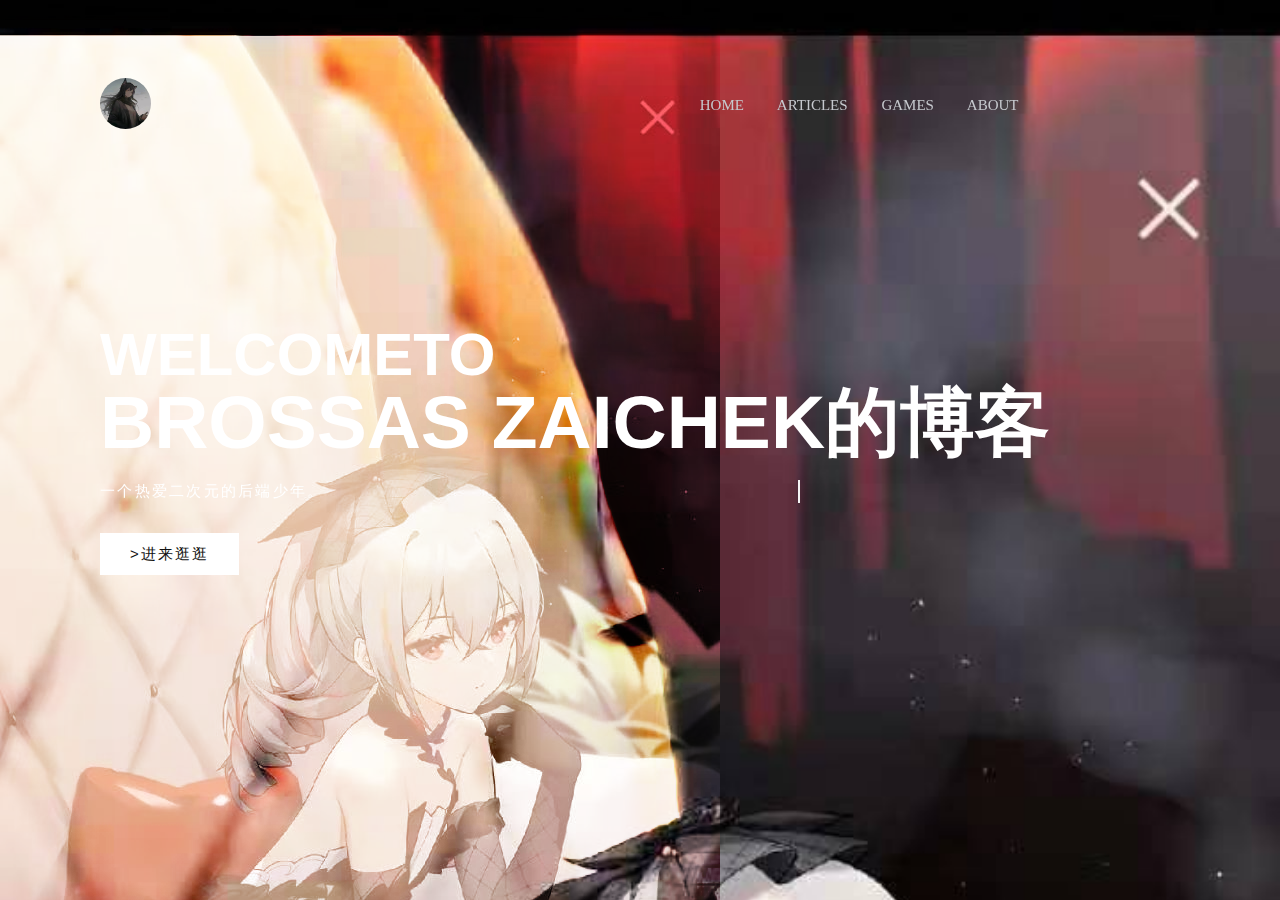
==== index.html @ ea4746e1 "Update index.html" ====
<!DOCTYPE html>
<html lang="zh">

<head>
    <meta charset="UTF-8">
    <title>Brossas Zaichek的博客</title>
    
    <meta name="keywords" content="Brossas Zaichek">
    <meta name="description" content="A blog by Brossas Zaichek">

    <!-- CSS -->
    <link type="text/css" rel="stylesheet" href="css/common.css">
    <link type="text/css" rel="stylesheet" href="css/style.css">
    <link type="text/css" rel="stylesheet" href="css/iconfont.css">
    <!-- JavaScript -->
    <script type="text/javascript" src="js/loading.js"></script>
    <script type="text/javascript" src="js/common.js"></script>
</head>

    <body>
        <section class="showcase">
            <header>
                <h2 class="logo">
                    <a href="/">
                        
                        <img class="logoimg" src="img/avatar.jpg" style="width: 1.5em;border-radius: 50%;"
                            alt="avatar">
                    </a>
                </h2>
                <div class="headers">
                    <nav>
                        <a href="/">
                            HOME
                        </a>
                        <a href="/articles/">
                            ARTICLES
                        </a>
                        <a href="/games/">
                            GAMES
                        </a>
                        <a href="/about/">
                            ABOUT
                        </a>
                        </p>
                    </nav>
                </div>
                <div class="toggle" class="header">
                </div>
            </header>

            <div class="overlay"></div>
            <div class="text" id="text">
                <h3>WelcomeTo</h3>
                <h2>Brossas Zaichek的博客</h2>
                <p class="typing">
                    一个热爱二次元的后端少年。
                </p>
                <a class="button" href="https://github.com/BrossasZ/-3rd/blob/main/%E5%B4%A9%E5%9D%8F3rd%E8%BF%B7%E5%9F%8E%E9%AA%87%E5%85%94%EF%BC%8C%E6%8A%80%E8%83%BD%E5%8F%8A%E5%85%B6%E4%BB%8B%E7%BB%8D">>进来逛逛</a>
            </div>
            <ul class="social">
                <li><a href="/about/"><span class="iconfont icon-about"></span></a></li>
                <li><a href="http://github.com/brossasz/" target="_blank" rel="noreferrer"><span
                            class="iconfont icon-github"></span></a></li>
            </ul>
        </section>
    
        <script src="js/script.js"></script>
    </body>

</html>
---- css/style.css ----
/* Font引用 */
@font-face {
  font-family: 'Furore';
  src: local('Furore'), local('Furore');
  src: url(/css/font/Furore.otf),
    url(/css/font/Furore.ttf) format(ttf) url(/css/font/Furore.woff) format(woff);
}

@font-face {
  font-family: 'Microsoft Yahei';
  src: local(Microsoft), local('Microsoft Yahei');
  src: url(/css/font/WeiRuanYaHei.ttf);
  font-display: swap;
}

@font-face {
  font-family: 'MicrosoftYaqiHeiBold';
  src: local('MicrosoftYaqiHeiBold'), local('MicrosoftYaqiHeiBold');
  src: url(/css/font/MicrosoftYaqiHeiBold-2.ttf);
  font-display: swap;
}

/* 粗体优化 */
b {
  font-family: 'MicrosoftYaqiHeiBold';

}

.iconfont {
  font-family: "iconfont" !important;
  font-size: 16px;
  font-style: normal;
  -webkit-font-smoothing: antialiased;
  -moz-osx-font-smoothing: grayscale;
}

html {
  background-image:url('/img/background.jpg');
 background-repeat:no-repeat;
 background-attachment:fixed;
     background-size:cover;
  color: #c6c9ce;
  font-size: 15px;
  line-height: 1.5;
  overflow-x: hidden;
}

body {
  -webkit-tap-highlight-color: rgba(255, 255, 255, 0);
  -webkit-overflow-scrolling: touch
}

html,
body {
  position: relative;
  min-height: 100%;
  height: 100%
}

nav {
  font-family: 'Furore', 'MicrosoftYaqiHeiBold', 'MicrosoftYahei';
}

header {
  font-family: 'Furore', 'MicrosoftYaqiHeiBold', 'MicrosoftYahei';
}

p {
  color: #c6c9ce;
}

.lock {
  overflow: hidden;
  max-height: 100%
}

body,
input,
button,
textarea,
select,
option {
  font: normal 1em 'MicrosoftYaqiHeiBold', 'MicrosoftYahei'"Microsoft Yahei", sans-serif
}

body,
h1,
h2,
h3,
h4,
h5,
h6,
p,
figure,
pre,
dl,
dd,
blockquote,
button,
input {
  margin: 0
}

input,
legend,
input,
textarea,
button {
  padding: 0
}

form,
fieldset,
th,
td {
  margin: 0;
  padding: 0
}

ol,
ul {
  margin: 12px 0;
  padding: 0 0 0 32px
}

ol.reset,
ul.reset {
  margin: 0;
  padding: 0;
  list-style: none
}

ol ol,
ol ul,
ul ol,
ul ul {
  margin-top: 0;
  margin-bottom: 0
}

p {
  margin: 12px 0
}

small {
  font-size: 75%;
  line-height: 1
}

main {
  display: block
}

template {
  display: none
}

img {
  max-width: 100%;
  border: none
}

img,
input,
button,
label {
  vertical-align: middle
}

i {
  font-style: normal
}

h1,
h2,
h3,
h4,
h5,
h6 {
  font-weight: 400
}

h1,
.h1 {
  font-size: 44px;
  line-height: 48px;
  color: #c6c9ce
}

h2,
.h2 {
  font-size: 34px;
  line-height: 40px
}

h3,
.h3 {
  font-size: 24px;
  line-height: 32px
}

h4,
.h4 {
  font-size: 20px;
  line-height: 28px
}

h5,
.h5 {
  font-size: 16px;
  line-height: 24px
}

h6,
.h6 {
  font-size: 12px;
  line-height: 20px
}

input[type="button"],
input[type="submit"],
input[type="search"],
input[type="reset"] {
  cursor: pointer;
  -webkit-appearance: button
}

input:focus,
select:focus,
button:focus,
textarea:focus {
  outline: none
}

textarea {
  resize: none
}

a {
  background-color: transparent;
  background-image: none;
  color: #c6c9ce;
  text-decoration: none;
  outline: 0
}

a:hover {
  color: #1e1e1e;
  text-decoration: double
}

hr,
.hr {
  border: 0;
  border-top: 1px solid #dadada;
  box-sizing: content-box;
  display: block;
  height: 0;
  margin-top: 24px;
  margin-bottom: 24px
}

.fl {
  float: left
}

.fr {
  float: right
}

.tr {
  text-align: right
}

.tc {
  text-align: center
}

header {
  margin-top: 40px;
  margin-bottom: 40px;
  position: fixed;
  line-height: 40px;
}

.headers {
  position: position;
  margin-left: 10px;
  top: -10px;
  width: 70%;
  text-align: right;
  margin-top: 55px;
  margin-bottom: 40px;
  word-spacing: 30px;
  font-family: 'Furore', 'MicrosoftYaqiHeiBold', 'MicrosoftYahei';

}

a:link {
  color: #c6c9ce;
}

a:visited {
  color: #c6c9ced7;
}

a:hover {
  color: #03a9f4;
}

a:active {
  color: #0078d7;
}

.logoimg {
  display: inline-block;
}

.main {

  color: honeydew;
  position: absolute;
  top: 50%;
  left: 5%
}

.typing {
  color: #fff;
  overflow: hidden;
  border-right: .15em solid whitesmoke;
  white-space: nowrap;
  margin: 0;
  letter-spacing: .15em;
  animation:
    typing 4s steps(60, end),
    blink-caret .5s step-end infinite,
    show 0.3s;
  animation-delay: 0.3s;
  text-align: left;
}

@keyframes typing {
  from {
    width: 0;
    display: block;
  }

  to {
    width: 100%;
    display: block;
  }
}

@keyframes blink-caret {

  from,
  to {
    border-color: transparent
  }

  50% {
    border-color: white
  }
}

.more {
  margin-bottom: 10px;
  margin-left: 40px;
  margin-right: 40px;
}


/* 
设计有加载动画，
使用<div class="loadingcircle"></div>引用。

.loadingcircle {
  width: 50px;
  height: 50px;
  border-radius: 50%;
  background: #c6c9ce;
  -webkit-mask:
    repeating-conic-gradient(#0000 0deg, #000 1deg 70deg, #0000 71deg 90deg),
    radial-gradient(farthest-side, #0000 calc(100% - 9px), #000 calc(100% - 8px));
  -webkit-mask-composite: destination-in;
  mask-composite: intersect;
  animation: s5 1s infinite;
} 

@keyframes s5 {
  to {
    transform: rotate(.5turn)
  }
}
*/

body {
  display: grid;
  grid-template-columns: repeat(auto-fit, minmax(250px, 1fr));
  grid-auto-rows: 130px;
  place-items: center;
}

* {
  box-sizing: border-box;
}

/* [class*=classic]:before {
  content: "Loading...";
}

.classic {
  font-weight: bold;
  font-family: Furore;
  font-size: 30px;
  animation: c1 1s linear infinite alternate;
}

@keyframes c1 {
  to {
    opacity: 0
  }
} */


header {
  margin: 0;
  padding: 0;
  box-sizing: border-box;
  font-family: 'Furore', sans-serif;
}

body .text {
  margin: 0;
  padding: 0;
  box-sizing: border-box;
  font-family: sans-serif, 'MicrosoftYahei', 'MicrosoftYaqiHeiBold';
}

header {
  position: absolute;
  top: -10px;
  left: 0;
  width: 100%;
  padding: 40px 100px;
  z-index: 1000;
  display: flex;
  justify-content: space-between;
  align-items: center;
}

header .logo {
  color: #c6c9ce;
  text-transform: uppercase;
  cursor: pointer;
  display: inline-block;
}

.toggle {
  position: relative;
  width: 60px;
  height: 60px;
  background: url(../img/menu.png);
     background-size:cover;
  background-repeat: no-repeat;
  background-size: 30px;
  background-position: center;
  cursor: pointer;
}

.toggle.active {
  background: url(../img/close.png);
  background-repeat: no-repeat;
  background-size: 25px;
  background-position: center;
  cursor: pointer;
}

.showcase {
  position: absolute;
  right: 0;
  width: 100%;
  min-height: 100vh;
  padding: 100px;
  display: flex;
  justify-content: space-between;
  align-items: center;
  background-image:url('/img/background.jpg');
     background-size:cover;
 background-repeat:no-repeat;
 background-attachment:fixed;
  transition: 0.5s;
  z-index: 2;
}

.showcase.active {
  right: 300px;
}

.showcase video {
  position: absolute;
  top: 0;
  left: 0;
  width: 100%;
  height: 100%;
  object-fit: cover;
  opacity: 0.8;
}

.overlay {
  position: absolute;
  top: 0;
  left: 0;
  width: 100%;
  height: 100%;
  background-image:url('/img/background.jpg');
 background-repeat:no-repeat;
 background-attachment:fixed;
  mix-blend-mode: overlay;
}

.text {
  position: relative;
  z-index: 10;
}

.text h2 {
  font-size: 5em;
  font-weight: 800;
  color: #fff;
  line-height: 1em;
  text-transform: uppercase;
}

.text h3 {
  font-size: 4em;
  font-weight: 700;
  color: #fff;
  line-height: 1em;
  text-transform: uppercase;
}

.text p {
  font-size: 1em;
  color: #fff;
  margin: 20px 0;
  font-weight: 400;
  max-width: 700px;
}

.text a.button {
  display: inline-block;
  font-size: 1em;
  background: #fff;
  padding: 10px 30px;
  text-transform: uppercase;
  text-decoration: none;
  font-weight: 500;
  margin-top: 10px;
  color: #111;
  letter-spacing: 2px;
  transition: 0.2s;
}

.text a.button:hover {
  letter-spacing: 6px;
}

.social {
  position: absolute;
  z-index: 10;
  bottom: 20px;
  display: flex;
  justify-content: center;
  align-items: center;
}

.social li {
  list-style: none;
}

.social li a {
  display: inline-block;
  margin-right: 20px;
  filter: invert(1);
  transform: scale(0.5);
  transition: 0.5s;
}

.social li a:hover {
  transform: scale(0.5) translateY(-15px);
}

.menu {
  position: absolute;
  top: 0;
  right: 0;
  width: 300px;
  height: 100%;
  display: flex;
  justify-content: center;
  align-items: center;
}

.menu ul {
  position: relative;
}

.menu ul li {
  list-style: none;
}

.menu ul li a {
  text-decoration: none;
  font-size: 24px;
  color: #c6c9ce;
}

.menu ul li a:hover {
  color: #03a9f4;
}

@media (max-width: 991px) {

  .showcase,
  .showcase header {
    padding: 40px;
  }

  .text h2 {
    font-size: 3em;
  }

  .text h3 {
    font-size: 2em;
  }
}

textarea {
  resize: none;
}

hr,
.hr {
  border: 0;
  border-top: 1px solid #dadada;
  box-sizing: content-box;
  display: block;
  height: 0;
  margin-top: 24px;
  margin-bottom: 24px;
}

code {
  font-family: Consolas, Monaco, courier, monospace;
}

/* 如果需要遮罩切换动画，注释掉下面的。(会有BUG) */
section {
  height: 100%;
}

.listline {
  width: 35%;
  height: 65%;
  overflow: auto;
}

.article {
  width: 100%;
  height: 80%;
  overflow: auto;
}

::-webkit-scrollbar {
  width: 8px;
  height: 8px;
  background-color: #111111;
}

::-webkit-scrollbar-track {
  -webkit-box-shadow: inset 0 0 6px rgba(0, 0, 0, 0.3);
  border-radius: 10px;
  background-color: #111111;
}

::-webkit-scrollbar-thumb {
  border-radius: 10px;
  -webkit-box-shadow: inset 0 0 6px rgba(0, 0, 0, .3);
  background-color: #c6c9ce6e;
}

strong {
  font-weight: bold;
  font-family: "MicrosoftYaqiHeiBold";
}

.right {
  align-content: right;
  text-align: right;
}

.text a.tag,
a.c,
.article a.tag,
a.m {
  display: inline-block;
  font-size: 1em;
  padding: 5px 10px;
  text-transform: uppercase;
  text-decoration: none;
  font-weight: 500;
  letter-spacing: 2px;
  transition: 0.4s;
}

img.img {
  -webkit-transform: scale(0.8);
  -moz-transform: scale(0.8);
  -ms-transform: scale(0.8);
  -o-transform: scale(0.8);
  transform: scale(0.8);
}

.center {
  align-content: center;
  text-align: center;
}

.linkline {
  border-bottom: 1px dashed #ffffff;
  height: 50px;
  width: 350px;
  color: #ffffff
}
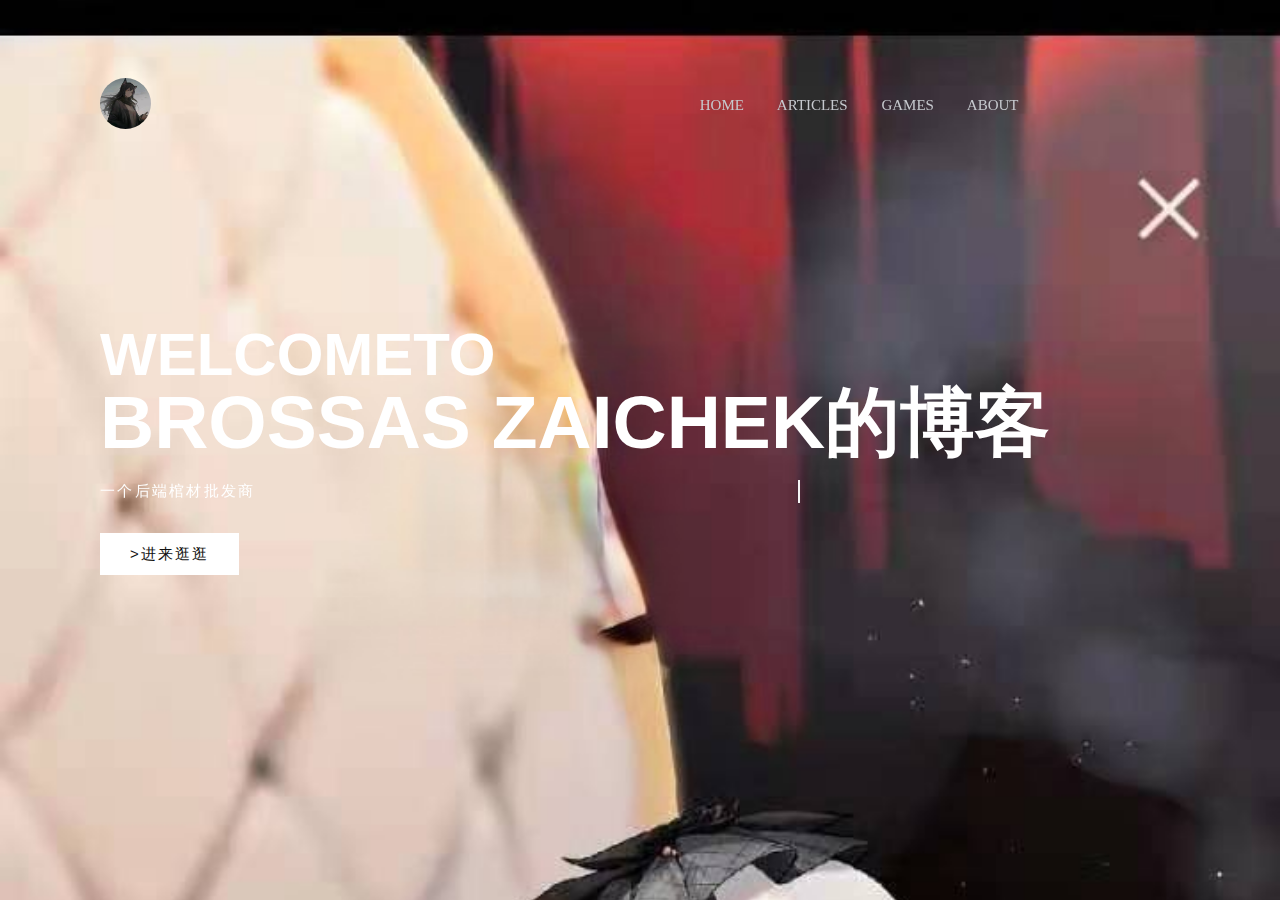
==== commit 58498ad4: "棺材批发" ====
--- a/index.html
+++ b/index.html
@@ -53,7 +53,7 @@
                 <h3>WelcomeTo</h3>
                 <h2>Brossas Zaichek的博客</h2>
                 <p class="typing">
-                    一个热爱二次元的后端少年。
+                    一个后端棺材批发商
                 </p>
                 <a class="button" href="https://github.com/BrossasZ/-3rd/blob/main/%E5%B4%A9%E5%9D%8F3rd%E8%BF%B7%E5%9F%8E%E9%AA%87%E5%85%94%EF%BC%8C%E6%8A%80%E8%83%BD%E5%8F%8A%E5%85%B6%E4%BB%8B%E7%BB%8D">>进来逛逛</a>
             </div>
--- a/css/style.css
+++ b/css/style.css
@@ -513,9 +513,6 @@
   left: 0;
   width: 100%;
   height: 100%;
-  background-image:url('/img/background.jpg');
- background-repeat:no-repeat;
- background-attachment:fixed;
   mix-blend-mode: overlay;
 }
 
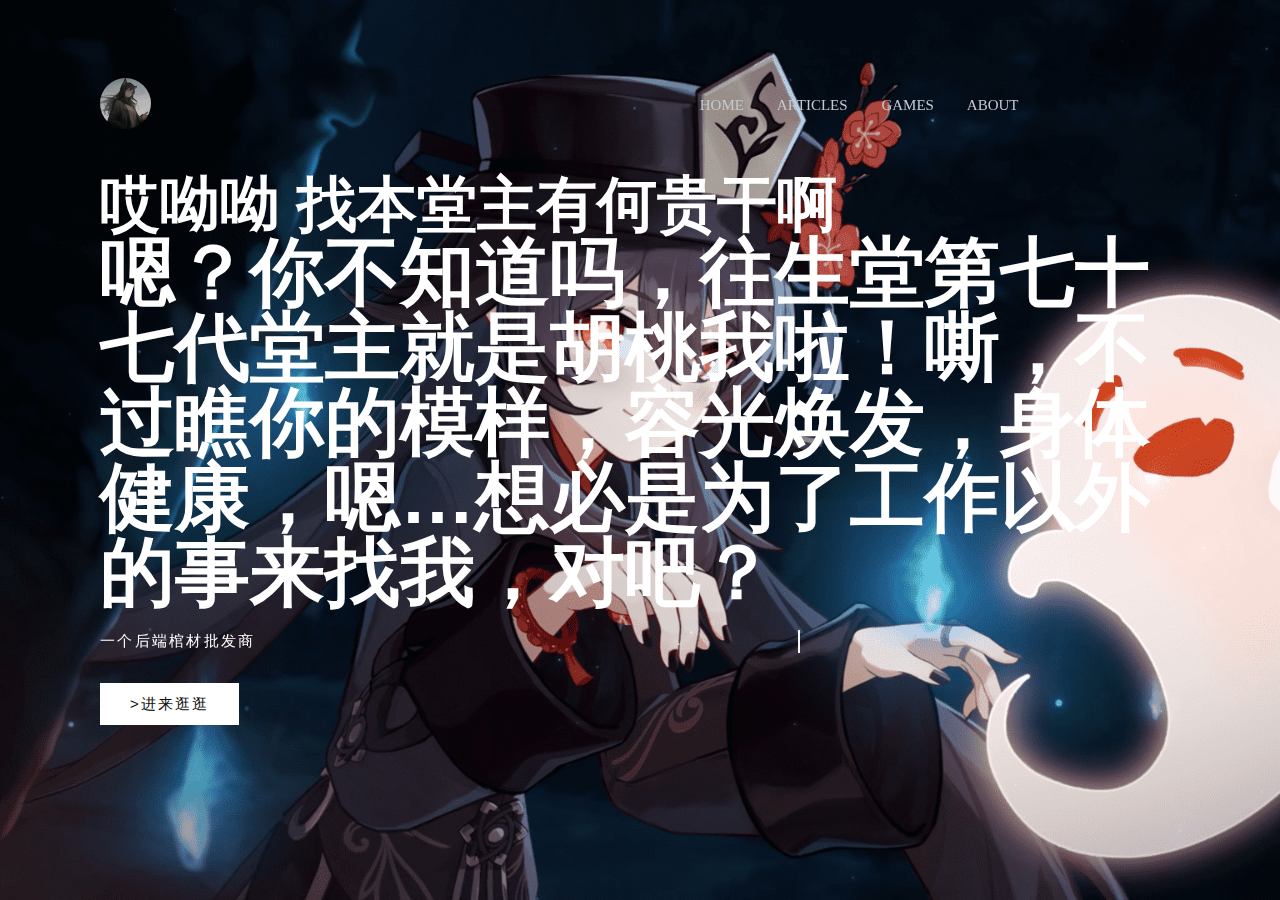
==== commit cb93ecb3: "台词" ====
--- a/index.html
+++ b/index.html
@@ -50,8 +50,8 @@
 
             <div class="overlay"></div>
             <div class="text" id="text">
-                <h3>WelcomeTo</h3>
-                <h2>Brossas Zaichek的博客</h2>
+                <h3>哎呦呦 找本堂主有何贵干啊</h3>
+                <h2>嗯？你不知道吗，往生堂第七十七代堂主就是胡桃我啦！嘶，不过瞧你的模样，容光焕发，身体健康，嗯…想必是为了工作以外的事来找我，对吧？</h2>
                 <p class="typing">
                     一个后端棺材批发商
                 </p>
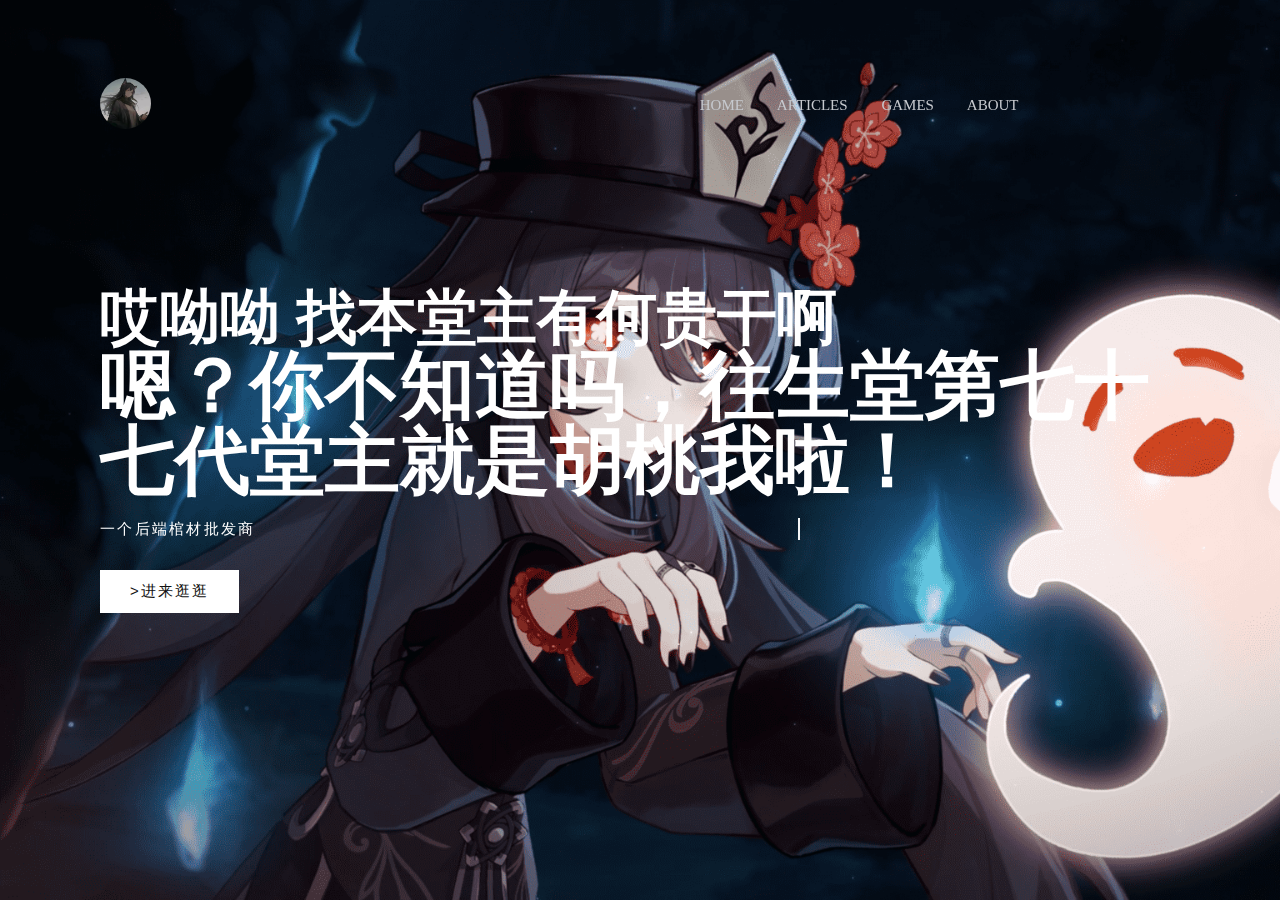
==== commit 6f68547c: "台词2" ====
--- a/index.html
+++ b/index.html
@@ -51,7 +51,7 @@
             <div class="overlay"></div>
             <div class="text" id="text">
                 <h3>哎呦呦 找本堂主有何贵干啊</h3>
-                <h2>嗯？你不知道吗，往生堂第七十七代堂主就是胡桃我啦！嘶，不过瞧你的模样，容光焕发，身体健康，嗯…想必是为了工作以外的事来找我，对吧？</h2>
+                <h2>嗯？你不知道吗，往生堂第七十七代堂主就是胡桃我啦！</h2>
                 <p class="typing">
                     一个后端棺材批发商
                 </p>
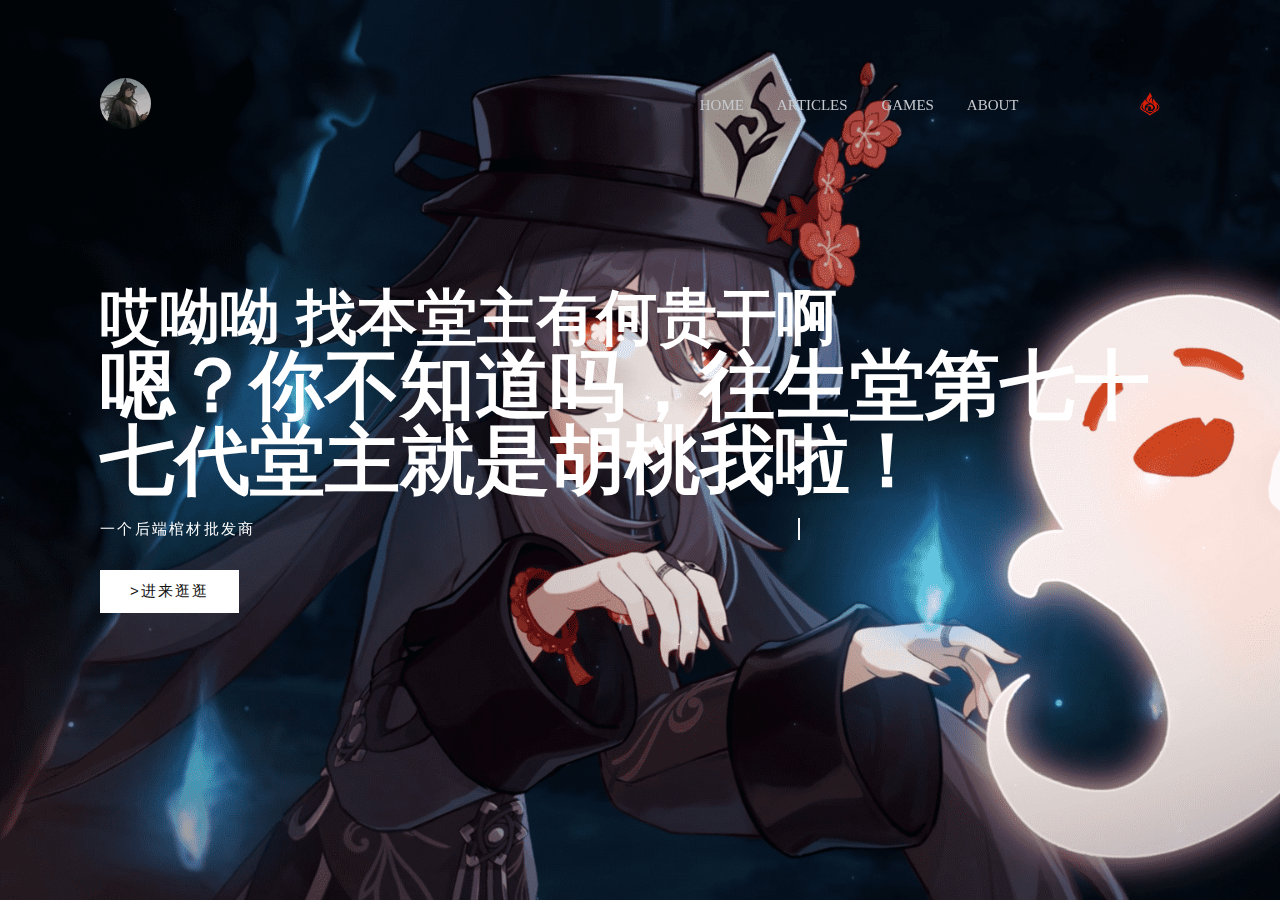
==== commit 26411eb1: "Update index.html" ====
--- a/index.html
+++ b/index.html
@@ -55,7 +55,7 @@
                 <p class="typing">
                     一个后端棺材批发商
                 </p>
-                <a class="button" href="https://github.com/BrossasZ/-3rd/blob/main/%E5%B4%A9%E5%9D%8F3rd%E8%BF%B7%E5%9F%8E%E9%AA%87%E5%85%94%EF%BC%8C%E6%8A%80%E8%83%BD%E5%8F%8A%E5%85%B6%E4%BB%8B%E7%BB%8D">>进来逛逛</a>
+                <a class="button" href="/articles">>进来逛逛</a>
             </div>
             <ul class="social">
                 <li><a href="/about/"><span class="iconfont icon-about"></span></a></li>
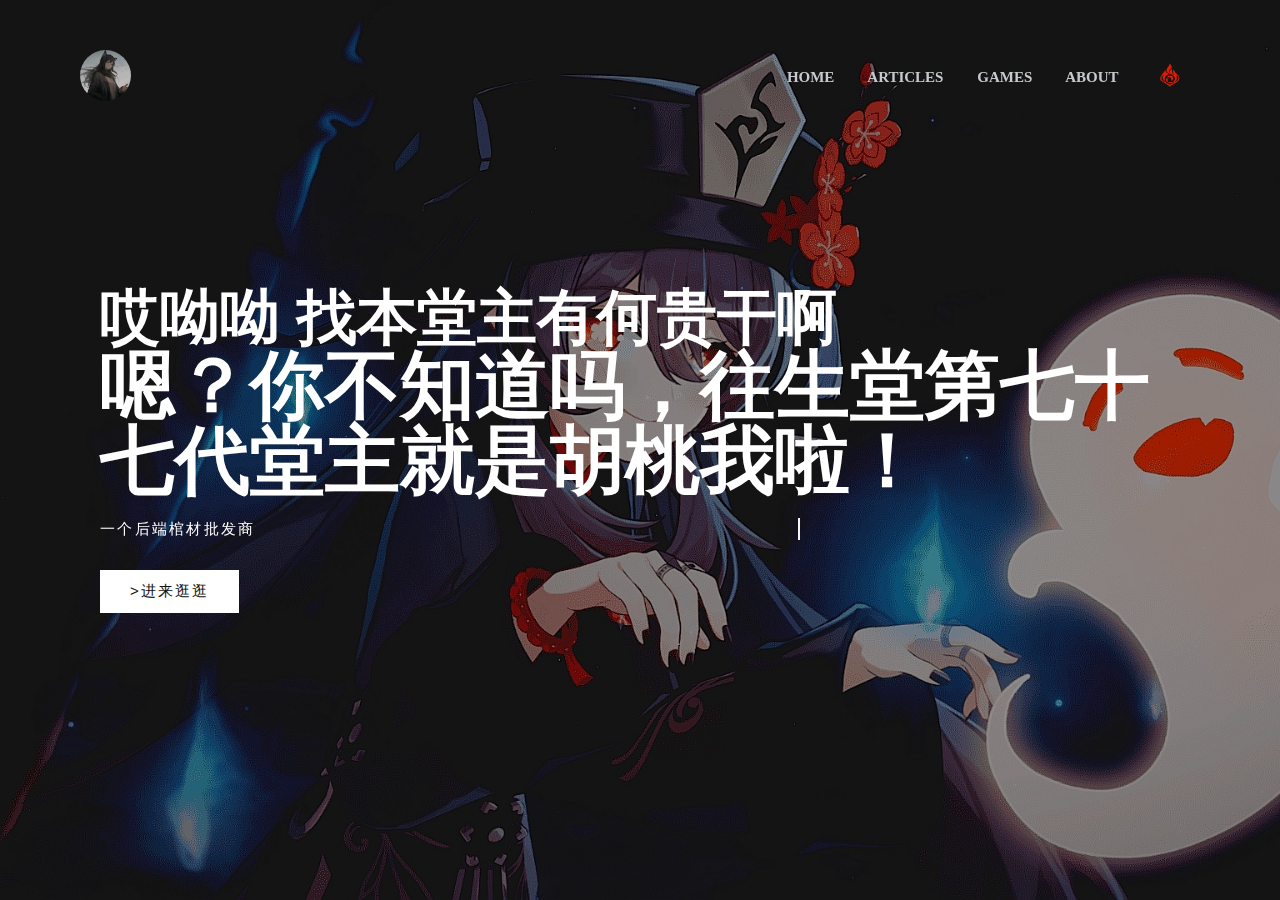
==== commit 97e23186: "Update index.html" ====
--- a/index.html
+++ b/index.html
@@ -63,7 +63,11 @@
                             class="iconfont icon-github"></span></a></li>
             </ul>
         </section>
-    
+    <div class="menu">
+            <ul>
+                <script type="text/javascript" src="/js/menu.js"></script>
+            </ul>
+        </div>
         <script src="js/script.js"></script>
     </body>
 
--- a/css/style.css
+++ b/css/style.css
@@ -35,10 +35,7 @@
 }
 
 html {
-  background-image:url('/img/background.jpg');
- background-repeat:no-repeat;
- background-attachment:fixed;
-     background-size:cover;
+  background-color: #1e1e1e
   color: #c6c9ce;
   font-size: 15px;
   line-height: 1.5;
@@ -284,16 +281,15 @@
 }
 
 .headers {
-  position: position;
-  margin-left: 10px;
-  top: -10px;
-  width: 70%;
+  margin-left: 8%;
+  width: 60%;
   text-align: right;
-  margin-top: 55px;
-  margin-bottom: 40px;
+  margin-top: 15px;
+  margin-bottom: 0px;
   word-spacing: 30px;
-  font-family: 'Furore', 'MicrosoftYaqiHeiBold', 'MicrosoftYahei';
-
+  font-family: "Microsoft Yahei", "MicrosoftYaHei";
+  font-weight: bold;
+  margin-right: 2%;
 }
 
 a:link {
@@ -439,14 +435,15 @@
 
 header {
   position: absolute;
-  top: -10px;
+  top: 30px;
   left: 0;
   width: 100%;
-  padding: 40px 100px;
+  padding: 10px 80px;
   z-index: 1000;
   display: flex;
   justify-content: space-between;
   align-items: center;
+  height: 10%;
 }
 
 header .logo {
@@ -454,7 +451,10 @@
   text-transform: uppercase;
   cursor: pointer;
   display: inline-block;
-}
+  width: 26%;
+
+}
+
 
 .toggle {
   position: relative;
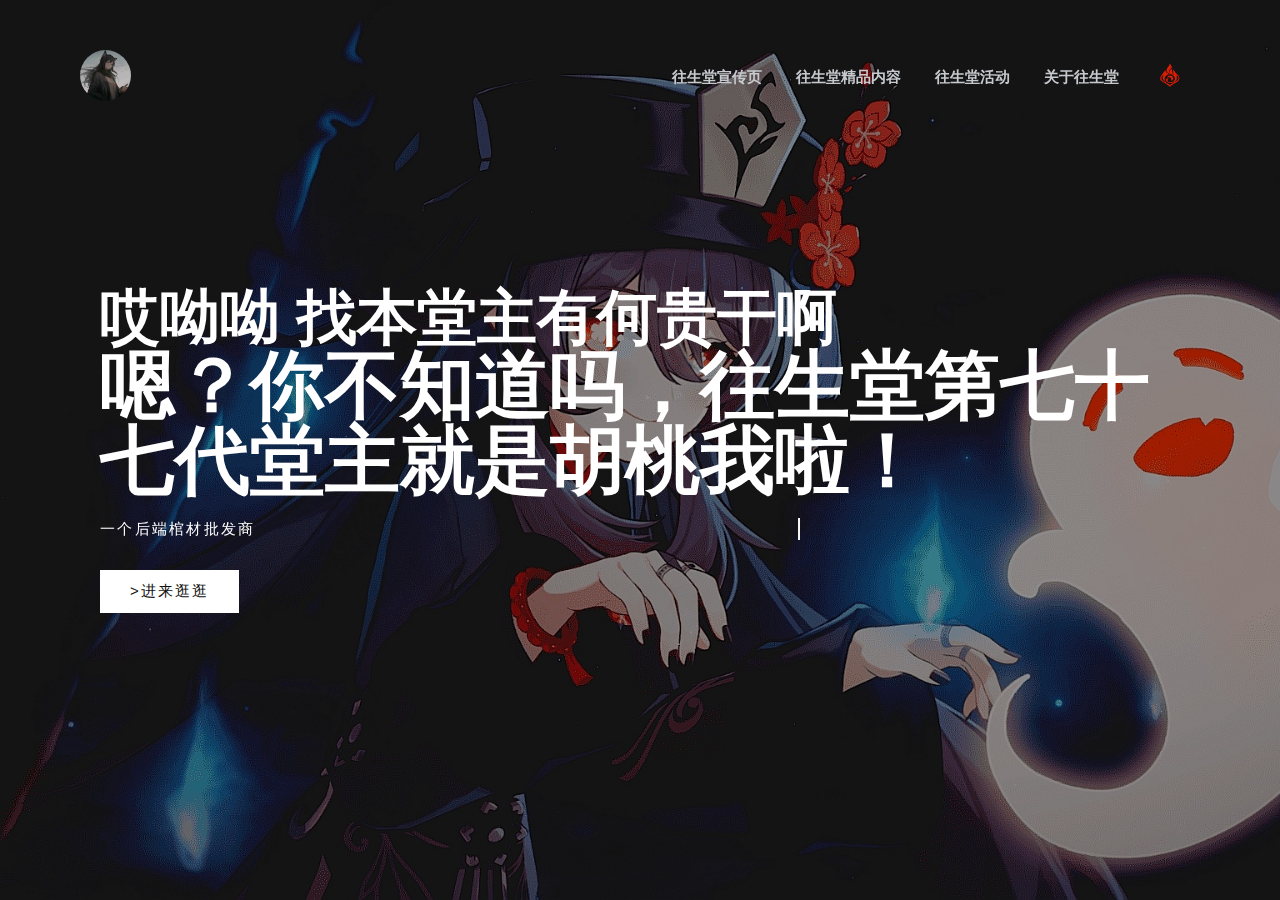
==== commit 7863c241: "afvyagf" ====
--- a/index.html
+++ b/index.html
@@ -30,16 +30,16 @@
                 <div class="headers">
                     <nav>
                         <a href="/">
-                            HOME
+                            往生堂宣传页
                         </a>
                         <a href="/articles/">
-                            ARTICLES
+                            往生堂精品内容
                         </a>
                         <a href="/games/">
-                            GAMES
+                            往生堂活动
                         </a>
                         <a href="/about/">
-                            ABOUT
+                            关于往生堂
                         </a>
                         </p>
                     </nav>
--- a/css/style.css
+++ b/css/style.css
@@ -35,7 +35,7 @@
 }
 
 html {
-  background-color: #1e1e1e
+  background-color: #1e1e1e;
   color: #c6c9ce;
   font-size: 15px;
   line-height: 1.5;
